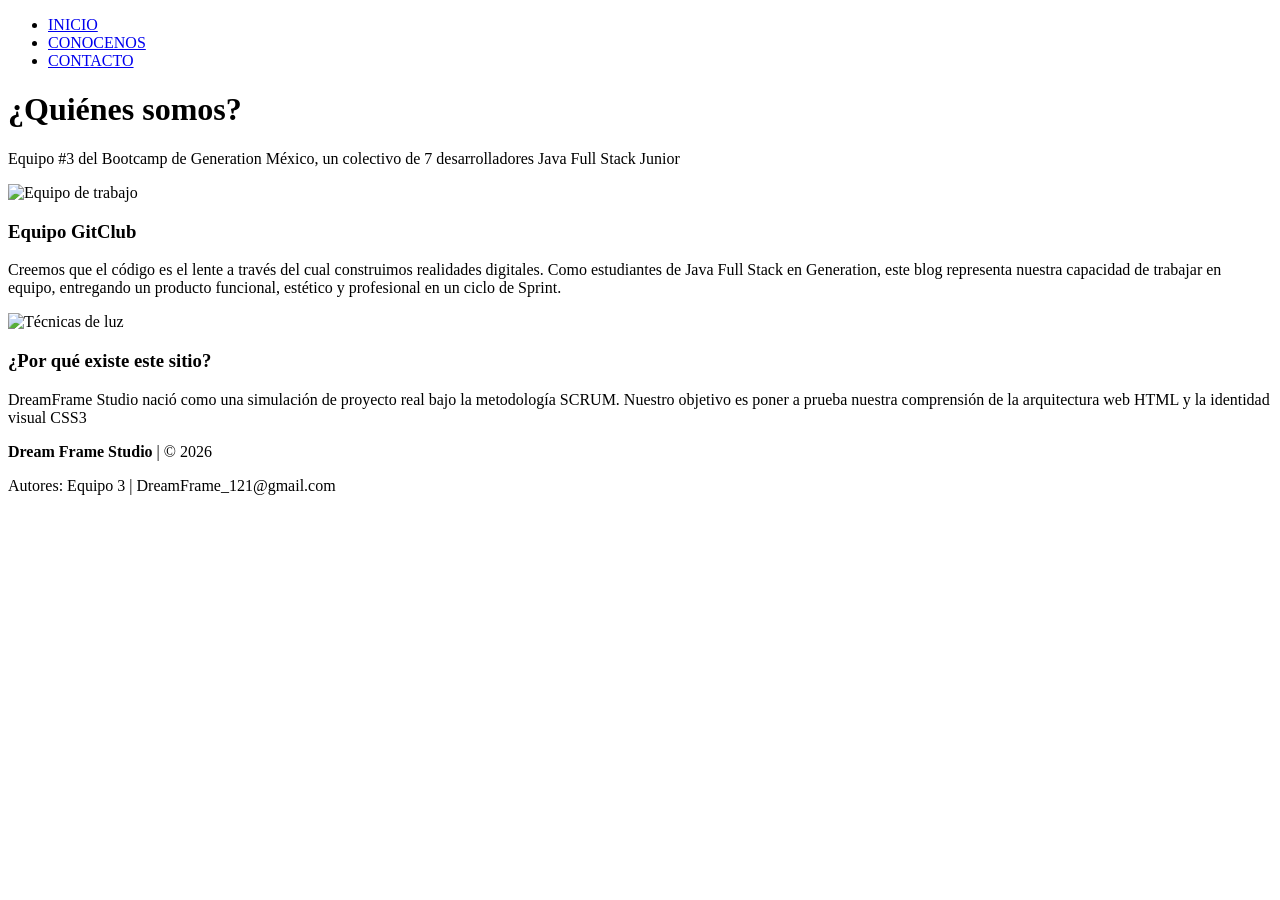
==== about.html @ 2d13ebf5 "Estructura completa" ====
<!DOCTYPE html>
<html lang="es">
<head>
    <meta charset="UTF-8">
    <meta name="viewport" content="width=device-width, initial-scale=1.0">
    <link rel="stylesheet" href="./style/style.css">
    <title>DreamFrame | Blog de Fotografía y Estudio</title>
</head>
<body>

    <div class="nav-container">
      <ul>
        <li class="nav-item"><a href="index.html">INICIO</a></li>
        <li class="nav-item"><a href="about.html">CONOCENOS</a></li>
        <li class="nav-item"><a href="contact.html">CONTACTO</a></li>
      </ul>
    </div>

    <main class="content">
        <header class="hero-section">
            <h1>¿Quiénes somos?</h1>
            <p class="subtitle">Equipo #3 del Bootcamp de Generation México, un colectivo de 7 desarrolladores Java Full Stack Junior</p>
        </header>

        <section class="about-content">
            <div class="about-grid">
                <div class="about-card">
                    <img src="assets/img/integrantes.jpg" alt="Equipo de trabajo">
                    <div class="about-content">
                        <h3>Equipo GitClub </h3>
                        <p>Creemos que el código es el lente a través del cual construimos realidades digitales. Como estudiantes de Java Full Stack en Generation, 
                            este blog representa nuestra capacidad de trabajar en equipo, entregando un producto funcional, estético y profesional 
                            en un ciclo de Sprint.</p>
                    </div>
                </div>
            </div>

            <div class="about-grid">
                <div class="about-card">
                    <img src="assets/img/blog-cap.png" alt="Técnicas de luz">
                    <div class="about-content">
                        <h3>¿Por qué existe este sitio? </h3>
                        <p>DreamFrame Studio nació como una simulación de proyecto real bajo la metodología SCRUM. 
                        Nuestro objetivo es poner a prueba nuestra comprensión de la arquitectura web HTML y la identidad visual CSS3</p>
                    </div>
                </div>
            </div>
        </section>
    </main>

    <footer>
        <p><b>Dream Frame Studio</b> | &copy; 2026</p>
        <p>Autores: Equipo 3 | DreamFrame_121@gmail.com</p>
    </footer>

</body>
</html>
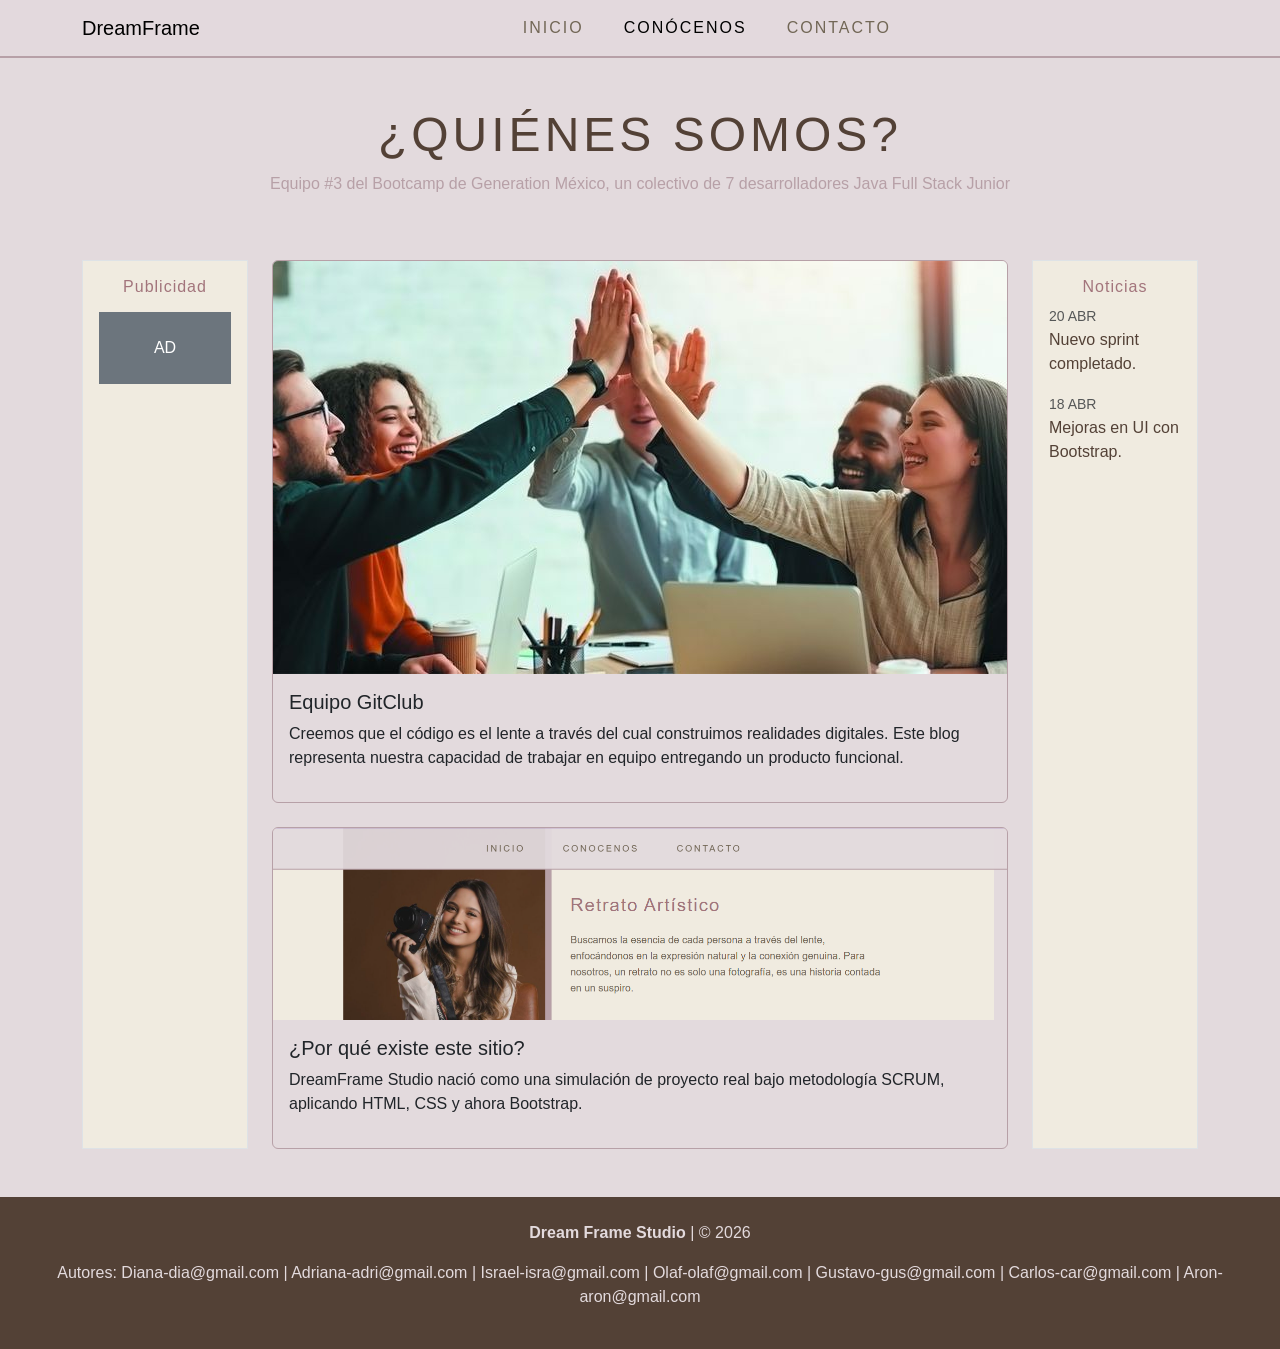
==== commit 303d62db: "Actualización con Bootstrap" ====
--- a/about.html
+++ b/about.html
@@ -1,57 +1,105 @@
 <!DOCTYPE html>
 <html lang="es">
+
 <head>
-    <meta charset="UTF-8">
-    <meta name="viewport" content="width=device-width, initial-scale=1.0">
-    <link rel="stylesheet" href="./style/style.css">
-    <title>DreamFrame | Blog de Fotografía y Estudio</title>
+  <meta charset="UTF-8">
+  <meta name="viewport" content="width=device-width, initial-scale=1.0">
+  <link href="https://cdn.jsdelivr.net/npm/bootstrap@5.3.2/dist/css/bootstrap.min.css" rel="stylesheet">
+  <link rel="stylesheet" href="style.css">
+
+  <title>DreamFrame | Conócenos</title>
 </head>
+
 <body>
 
-    <div class="nav-container">
-      <ul>
-        <li class="nav-item"><a href="index.html">INICIO</a></li>
-        <li class="nav-item"><a href="about.html">CONOCENOS</a></li>
-        <li class="nav-item"><a href="contact.html">CONTACTO</a></li>
-      </ul>
+  <nav class="navbar navbar-expand-lg sticky-top custom-nav">
+    <div class="container">
+      <a class="navbar-brand" href="#">DreamFrame</a>
+
+      <button class="navbar-toggler" type="button" data-bs-toggle="collapse" data-bs-target="#nav">
+        <span class="navbar-toggler-icon"></span>
+      </button>
+
+      <div class="collapse navbar-collapse justify-content-center" id="nav">
+        <ul class="navbar-nav gap-4">
+          <li class="nav-item"><a class="nav-link" href="index.html">INICIO</a></li>
+          <li class="nav-item"><a class="nav-link active" href="about.html">CONÓCENOS</a></li>
+          <li class="nav-item"><a class="nav-link" href="contact.html">CONTACTO</a></li>
+        </ul>
+      </div>
     </div>
+  </nav>
 
-    <main class="content">
-        <header class="hero-section">
-            <h1>¿Quiénes somos?</h1>
-            <p class="subtitle">Equipo #3 del Bootcamp de Generation México, un colectivo de 7 desarrolladores Java Full Stack Junior</p>
-        </header>
+  <header class="text-center py-5">
+    <h1 class="display-5">¿Quiénes somos?</h1>
+    <p class="subtitle">Equipo #3 del Bootcamp de Generation México, un colectivo de 7 desarrolladores Java Full Stack
+      Junior</p>
+  </header>
 
-        <section class="about-content">
-            <div class="about-grid">
-                <div class="about-card">
-                    <img src="assets/img/integrantes.jpg" alt="Equipo de trabajo">
-                    <div class="about-content">
-                        <h3>Equipo GitClub </h3>
-                        <p>Creemos que el código es el lente a través del cual construimos realidades digitales. Como estudiantes de Java Full Stack en Generation, 
-                            este blog representa nuestra capacidad de trabajar en equipo, entregando un producto funcional, estético y profesional 
-                            en un ciclo de Sprint.</p>
-                    </div>
-                </div>
-            </div>
+  <div class="container">
+    <div class="row">
 
-            <div class="about-grid">
-                <div class="about-card">
-                    <img src="assets/img/blog-cap.png" alt="Técnicas de luz">
-                    <div class="about-content">
-                        <h3>¿Por qué existe este sitio? </h3>
-                        <p>DreamFrame Studio nació como una simulación de proyecto real bajo la metodología SCRUM. 
-                        Nuestro objetivo es poner a prueba nuestra comprensión de la arquitectura web HTML y la identidad visual CSS3</p>
-                    </div>
-                </div>
-            </div>
-        </section>
-    </main>
+      <aside class="col-md-2 d-none d-md-block">
+        <div class="p-3 bg-light border text-center h-100">
+          <h6>Publicidad</h6>
+          <div class="bg-secondary text-white p-4 mt-3">AD</div>
+        </div>
+      </aside>
 
-    <footer>
-        <p><b>Dream Frame Studio</b> | &copy; 2026</p>
-        <p>Autores: Equipo 3 | DreamFrame_121@gmail.com</p>
-    </footer>
+      <main class="col-md-8">
+
+        <div class="card mb-4 custom-card">
+          <img src="assets/img/integrantes.jpg" class="card-img-top">
+          <div class="card-body">
+            <h5>Equipo GitClub</h5>
+            <p>
+              Creemos que el código es el lente a través del cual construimos realidades digitales.
+              Este blog representa nuestra capacidad de trabajar en equipo entregando un producto funcional.
+            </p>
+          </div>
+        </div>
+
+        <div class="card custom-card">
+          <img src="assets/img/blog-cap.png" class="card-img-top">
+          <div class="card-body">
+            <h5>¿Por qué existe este sitio?</h5>
+            <p>
+              DreamFrame Studio nació como una simulación de proyecto real bajo metodología SCRUM,
+              aplicando HTML, CSS y ahora Bootstrap.
+            </p>
+          </div>
+        </div>
+
+      </main>
+
+      <aside class="col-md-2 d-none d-md-block">
+        <div class="p-3 bg-light border h-100">
+          <h6 class="text-center">Noticias</h6>
+
+          <div class="mb-3">
+            <small class="text-muted">20 ABR</small>
+            <p class="mb-1">Nuevo sprint completado.</p>
+          </div>
+
+          <div class="mb-3">
+            <small class="text-muted">18 ABR</small>
+            <p class="mb-1">Mejoras en UI con Bootstrap.</p>
+          </div>
+
+        </div>
+      </aside>
+
+    </div>
+  </div>
+
+  <footer class="text-center mt-5 p-4 custom-footer">
+    <p><b>Dream Frame Studio</b> | © 2026</p>
+    <p>Autores: Diana-dia@gmail.com | Adriana-adri@gmail.com | Israel-isra@gmail.com | Olaf-olaf@gmail.com |
+      Gustavo-gus@gmail.com | Carlos-car@gmail.com | Aron-aron@gmail.com</p>
+  </footer>
+
+  <script src="https://cdn.jsdelivr.net/npm/bootstrap@5.3.2/dist/js/bootstrap.bundle.min.js"></script>
 
 </body>
+
 </html>
--- a/style.css
+++ b/style.css
@@ -0,0 +1,56 @@
+html {
+    height: 100%;
+    width: 100%;
+  }
+
+body {
+    background-color: #E3DADD;
+    color: #534136;
+    font-family: 'Montserrat', sans-serif;
+}
+
+.custom-nav {
+    background-color: rgba(227, 218, 221, 0.95);
+    border-bottom: 2px solid #B7A0A7;
+}
+
+.nav-link {
+    color: #726756;
+    letter-spacing: 2px;
+}
+
+.nav-link:hover {
+    color: #A2747B;
+}
+
+h1 {
+    letter-spacing: 4px;
+    text-transform: uppercase;
+}
+
+.subtitle {
+    color: #B7A0A7;
+}
+
+.custom-card {
+    background-color: #E3DADD;
+    border: 1px solid #B7A0A7;
+}
+
+.shadow-custom {
+    box-shadow: 15px 15px 0px -5px #B7A0A7;
+}
+
+aside .bg-light {
+    background-color: #f0ebe0 !important;
+}
+
+aside h6 {
+    color: #A2747B;
+    letter-spacing: 1px;
+}
+
+.custom-footer {
+    background-color: #534136;
+    color: #E3DADD;
+}
